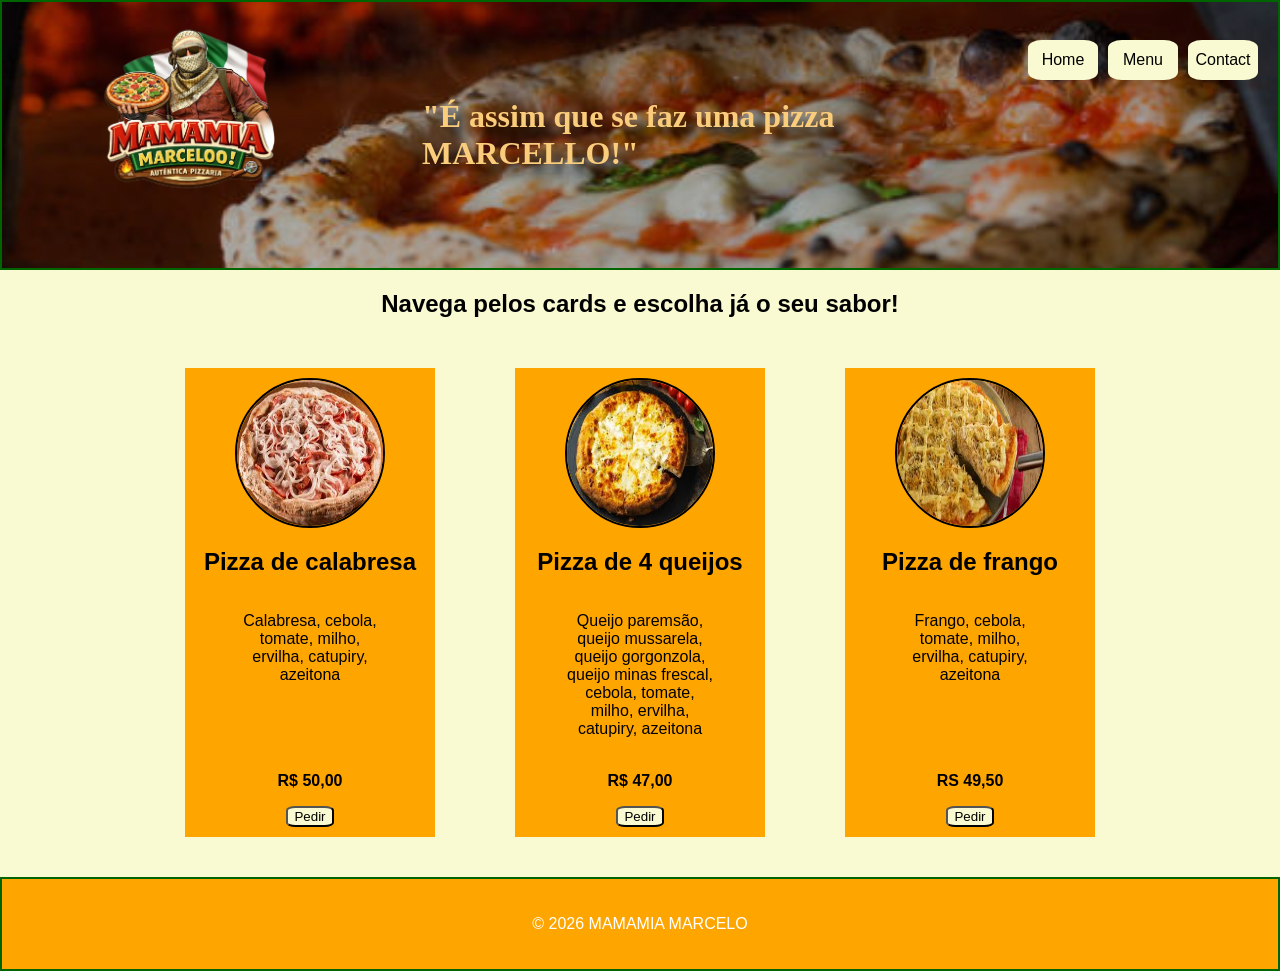
==== inicio.html @ 749bbbe5 "Subindo os arquivos e o site inicial com folha de estilo" ====
<!DOCTYPE html>
<html>
<head>
    <meta charset="UTF-8">
    <title>Pizzaria</title>
    <link rel="icon" href="Logo-pizarria.png">
    <link rel="stylesheet" href="style.css">
</head>
<body>
    <header>
        <div id="hero">
            <div class="logo">
                <img src="Logo-pizarria.png">
            </div>
            <div id="frase-slogan">
                <h1>"É assim que se faz uma pizza MARCELLO!"</h1>
            </div>
            <nav id="barra-navegacao">
                <a class='nav-botao' href="inicio.html">Home</a>
                <a class='nav-botao' href="Menu.html">Menu</a>
                <a class='nav-botao' href="Contact.html">Contact</a>
            </nav>
        </div>
    </header>
    
    <main>
        <section>
            <h2> Navega pelos cards e escolha já o seu sabor!</h2>
            <ul class="container-card">
                <li class="card">
                    <img src="calabresa.jpeg" alt="Pizza de calabresa">
                    <h2 class="titulo-card">Pizza de calabresa</h2>
                    <div class="texto-card">
                        <p>Calabresa, cebola, tomate, milho, ervilha, catupiry, azeitona</p>
                        <br>
                    </div>
                    <p class='preco'>R$ 50,00</p> 
                    <button class="pedir">Pedir</button>
                </li>
                <li class="card">
                    <img src="4-queijos.jpeg" alt="Pizza de 4 queijos">
                    <h2 class="titulo-card">Pizza de 4 queijos</h2>
                    <div class="texto-card">
                        <p id="descricao-4-queijos">Queijo paremsão, queijo mussarela, queijo gorgonzola, queijo minas frescal, cebola, tomate, milho, ervilha, catupiry, azeitona</p>
                        <br>
                    </div>
                    <p class='preco'>R$ 47,00</p>
                    <button class="pedir">Pedir</button>
                </li>
                <li class="card">
                    <img src="frango.jpeg" alt="Pizza de frango">
                    <h2 class="titulo-card">Pizza de frango</h2>
                    <div class="texto-card">
                        <p>Frango, cebola, tomate, milho, ervilha, catupiry, azeitona</p>
                        <br>
                    </div>
                    <p class='preco'>RS 49,50</p>
                    <button class="pedir">Pedir</button>
                </li>
            </ul>
        </section>
    </main>
    <footer>
        <p>© 2026 MAMAMIA MARCELO</p>
    </footer>

</body>
</html>
---- style.css ----
*{
    box-sizing: border-box;

}

body{
    margin: 0;
    padding: 0;
    box-sizing: border-box;
    min-height:100vh;
    display:flex;
    flex-direction:column;
    font-family: 'Segoe UI', Tahoma, Geneva, Verdana, sans-serif;
    background-color: lightgoldenrodyellow;
}

main{
    flex:1;
}

ul {
    list-style-type: none; /* Remove o ponto */
    padding: 0;            /* Remove o recuo interno */
    margin: 0;             /* Remove a margem externa */
}


#hero{

    position: relative;

    display:flex;

    /* Espaçamento entre itens*/
    gap:50px;

    align-items: center;
    justify-content: center;
    padding-left: 10px;
    padding-right: 10px;
    padding-top: 10px;
    padding-bottom: 10px;

    
    background-image:url('hero.jpg');
    height: 30vh;
    
    /* Atributo para cobrir toda a imagem*/
    background-size: cover;

    /* Centraliza a imagem */
    background-position: 50% 70%;

    /* Impede que a imagem se repita caso seja menor que a tela */
     background-repeat: no-repeat;

    border: solid 2px darkgreen;

}

/*Cria uma camada acima do hero, para escurecer a imagem*/
#hero::before{
    content:"";
    position:absolute;
    inset:0;

    background: rgba(0,0,0,0.3);
}

#hero *{
    position: relative;
    z-index:1;
}

/*Devemos digitar img depois de .logo para acessar a imagem
dentro da div*/
.logo img{
    
    width: 100%;
    height: auto;
}

.logo{
    flex-shrink: 0;
    width: 350px;
    height: 300px;
    padding: 40px;
}

#frase-slogan{
    color:rgb(250, 205, 125);
    text-shadow:10px 10px 10px rgba(0,0,0,0.9) ;

    font-family: 'Verdana';
    max-width: 600px;
    max-height: 100px;
    padding: 10px;

    display: flex;
    position: relative;
    align-items: center;
    justify-content: center;
    text-decoration: solid;


}

main{
    text-align: center;
}


#barra-navegacao{

    max-width:250px;
    max-height: 50px;
    padding: 10px;

    margin-top: -150px;
    text-align: right;

    display: flex;
    gap: 10px;

    align-items: center;
    justify-content: center;
}

.nav-botao{
    width: 80px;
    height: 40px;
    background-color: lightgoldenrodyellow;
    border-radius: 20%;

    color: black;
    font-size: 16px;
    text-decoration: solid;
    
    display: flex;
    align-items: center;
    justify-content: center;
}

.container-card{
    display: flex;
    position: relative;
    align-items: center;
    justify-content: center;
    max-height: 500px;
    gap: 80px;
    margin-top: 50px;
    align-items: stretch;

}

.card{

    background-color: orange;
    
    
    padding: 10px;

    width:250px;

    
    display: flex;
    flex-direction: column;
    align-items: center;
    justify-content: center;
    text-align: center;

    transition: transform 0.3s,box-shadow 0.5s;

}

.card img{
    border: solid 2px;
    border-radius: 50%;
    width: 150px;
    height: 150px;
}

.texto-card{
    min-height: 80px;
    text-align: center;
    overflow: hidden;
    word-wrap:break-word;
    max-width: 150px;
}

/*Hover -> Efeito quando o cursor é passado sobre o elemento*/

.card:hover{
    transform: rotateY(-50px),rotateX(-10px);
    box-shadow: 0 10px 20px rgba(0,0,0,0.3);
}

.preco{
    margin-top:auto;
    font-weight: bold;
}

.pedir{
    background-color: lightgoldenrodyellow;
    border-radius: 20%;
}

footer{
    margin-top: 40px;
    border: solid 2px darkgreen;
    background-color: orange;
    text-align: center;
    padding: 20px;
    color: white;
}
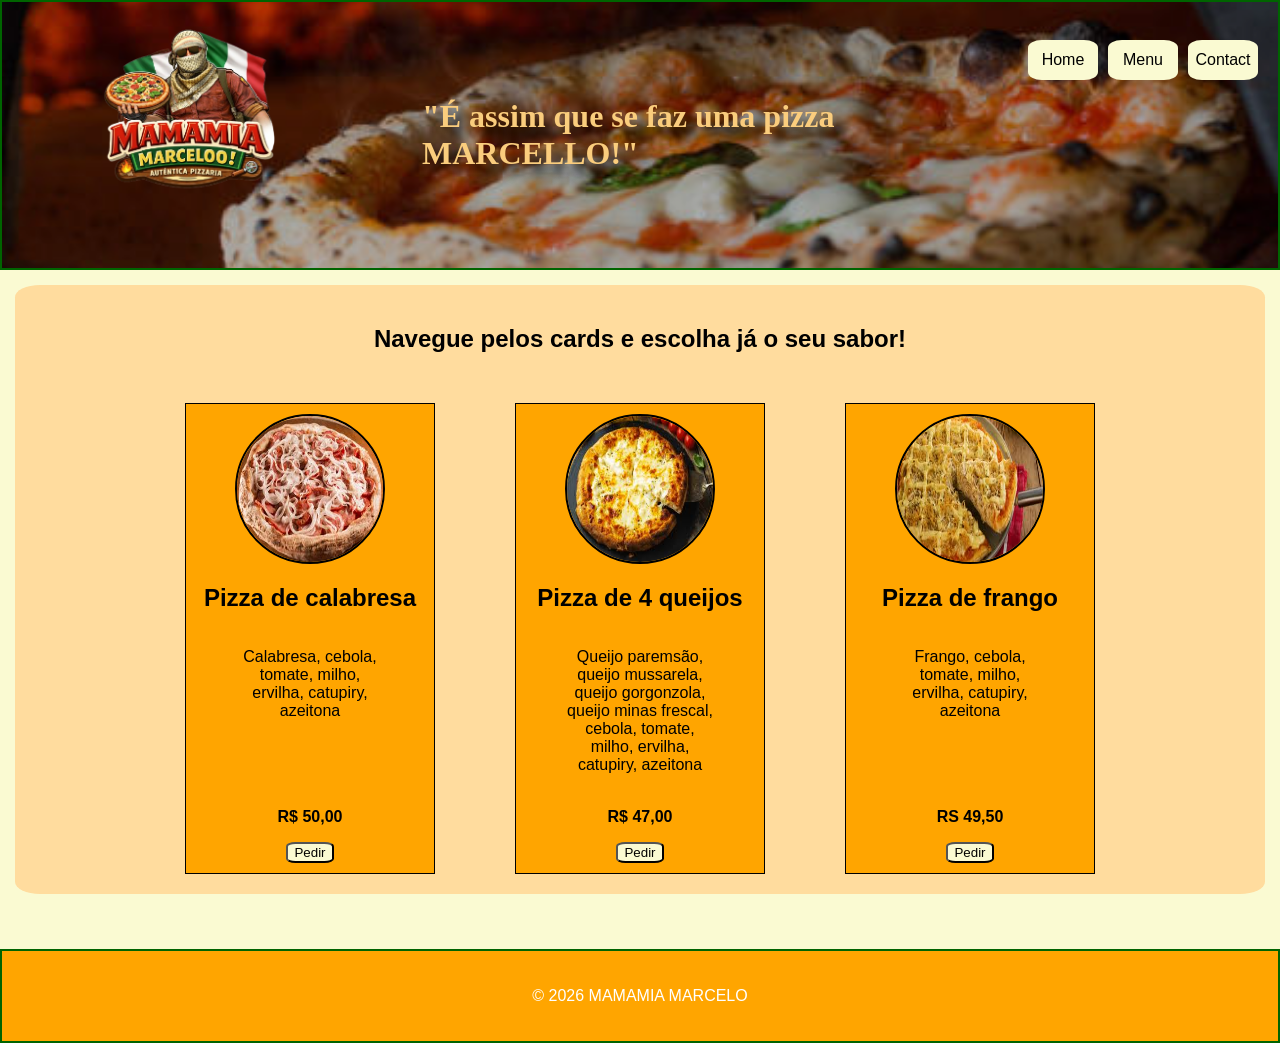
==== commit bc73a904: "Adiconando main-container" ====
--- a/inicio.html
+++ b/inicio.html
@@ -24,8 +24,8 @@
     </header>
     
     <main>
-        <section>
-            <h2> Navega pelos cards e escolha já o seu sabor!</h2>
+        <section id="container-main">
+            <h2> Navegue pelos cards e escolha já o seu sabor!</h2>
             <ul class="container-card">
                 <li class="card">
                     <img src="calabresa.jpeg" alt="Pizza de calabresa">
--- a/style.css
+++ b/style.css
@@ -141,6 +141,15 @@
     justify-content: center;
 }
 
+#container-main{
+
+    background-color: rgb(255, 220, 158);
+    padding:20px;
+    margin: 15px;
+    border-radius: 2%;
+
+}
+
 .container-card{
     display: flex;
     position: relative;
@@ -156,7 +165,7 @@
 .card{
 
     background-color: orange;
-    
+    border: solid 1px;
     
     padding: 10px;
 
